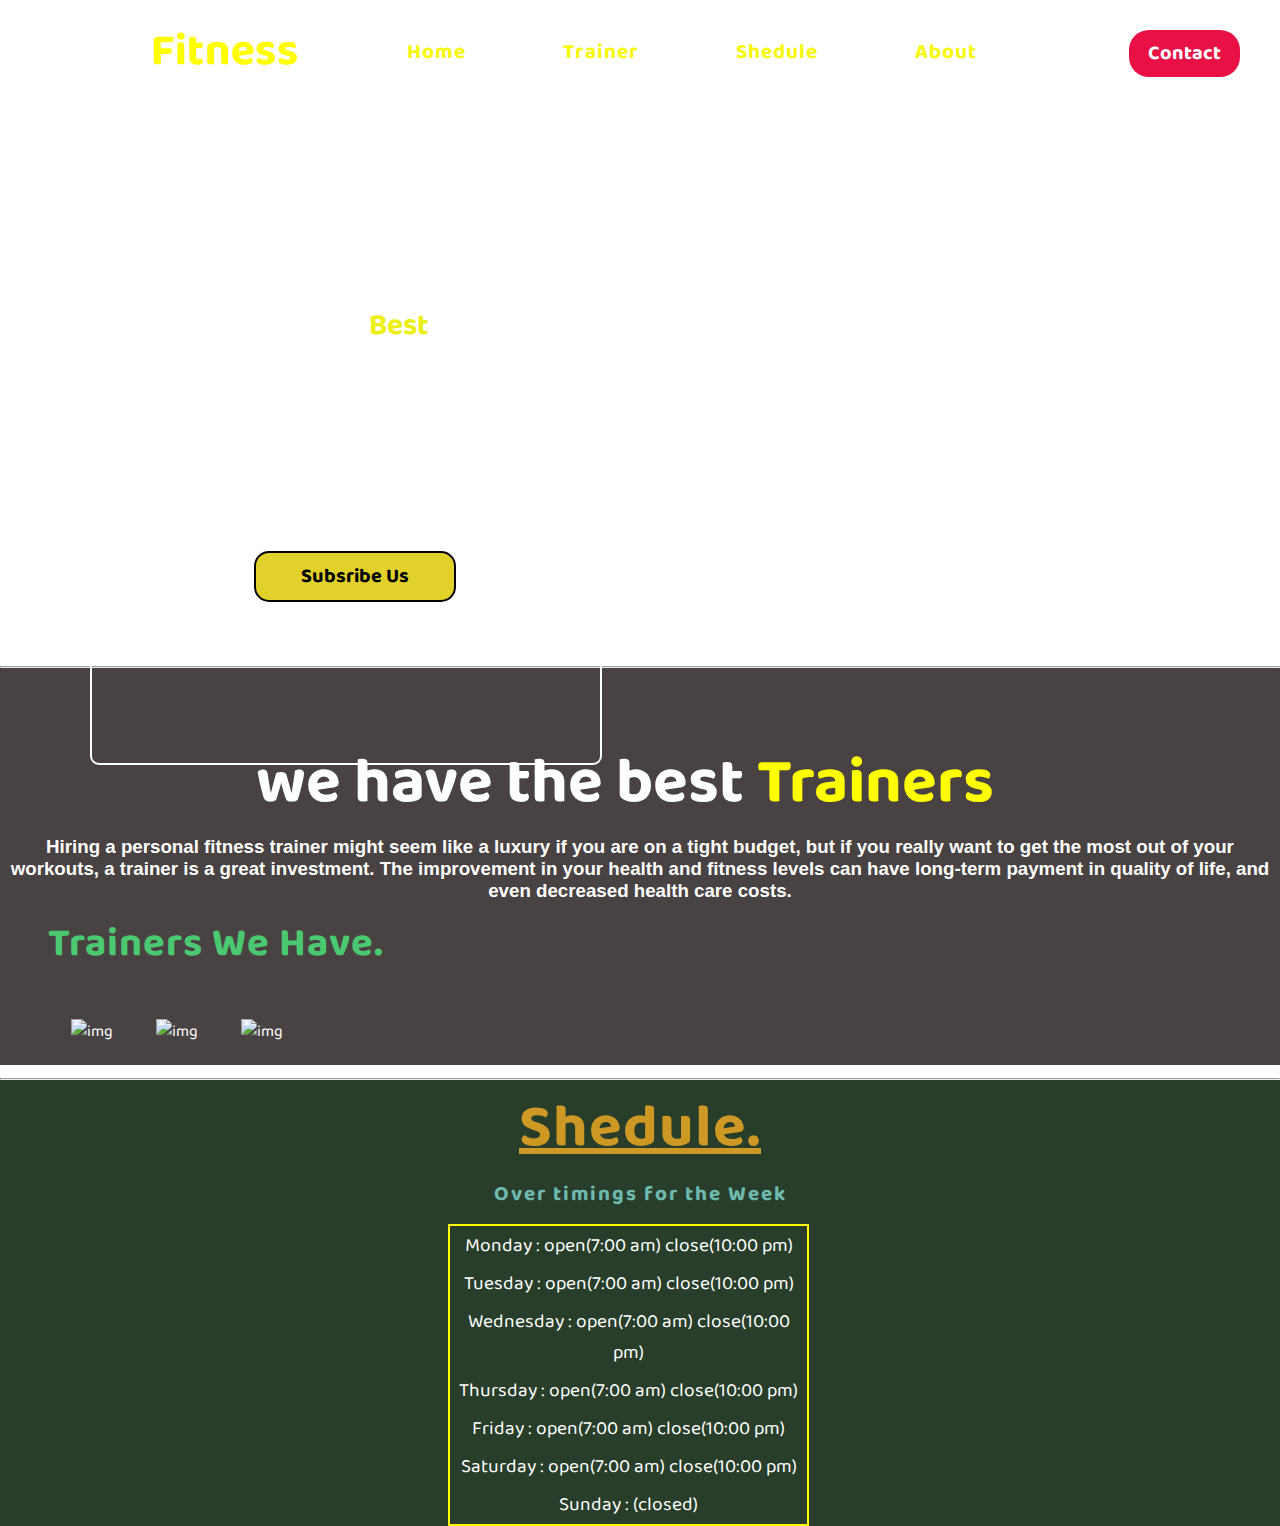
==== index.html @ 3f4bcb02 "first commit" ====
<!DOCTYPE html>
<html lang="en">
  <head>
    <meta charset="UTF-8" />
    <meta http-equiv="X-UA-Compatible" content="IE=edge" />
    <meta name="viewport" content="width=device-width, initial-scale=1.0" />
    <title>Body Fitness</title>
    <link rel="stylesheet" href="style.css" />
  </head>
  <body>
    <header class="header">
      <nav style="background-color: darkgray">
        <div>
          <h1 class="logo">Body <span style="color: yellow">Fitness</span></h1>
        </div>
        <ul>
          <li><a href="#home">Home</a></li>
          <li><a href="#trainer">Trainer</a></li>
          <li><a href="#shedule">Shedule</a></li>
          <li><a href="">About</a></li>
        </ul>
        <div>
          <button class="btn" type="button">Contact</button>
        </div>
      </nav>
    </header>
    <main>
      <div id="home" class="home" style="border: 2px solid white">
        <h2 class="h2">
          We provide the
          <span style="color: rgb(236, 240, 22)">best</span> facility
        </h2>
        <h3 class="h3">
          In general, facilities managers are responsible for the maintenance
          and upkeep of an organization's buildings, ensuring that they meet
          legal requirements and health and safety standards. Facility managers
          (FMs) operate across different business functions, working on both a
          strategic and operational level.
        </h3>
        <h4 class="h4">
          <button type="button">Subsribe Us</button>
        </h4>
      </div>
      <div id="trainer" class="trainer">
        <hr />
        <h2>we have the best <span style="color: yellow">Trainers</span></h2>
        <h3>
          Hiring a personal fitness trainer might seem like a luxury if you are
          on a tight budget, but if you really want to get the most out of your
          workouts, a trainer is a great investment. The improvement in your
          health and fitness levels can have long-term payment in quality of
          life, and even decreased health care costs.
        </h3>
        <h4>Trainers We Have.</h4>
        <div class="img">
          <img
            src="https://cdn.pixabay.com/photo/2014/09/28/19/48/fitness-465202__340.jpg"
            alt="img"
          />
          <img
            src="https://cdn.pixabay.com/photo/2014/09/28/19/49/fitness-465203_960_720.jpg"
            width="30%"
            alt="img"
          />
          <img
            src="https://cdn.pixabay.com/photo/2018/09/26/13/02/barbell-3704578__340.jpg"
            alt="img"
          />
        </div>
      </div>
      <hr />
      <div id="shedule" class="shedule">
        <h2>shedule.</h2>
        <h3>Over timings for the Week</h3>
        <ul>
          <li>Monday : open(7:00 am) close(10:00 pm)</li>
          <li>Tuesday : open(7:00 am) close(10:00 pm)</li>
          <li>Wednesday : open(7:00 am) close(10:00 pm)</li>
          <li>Thursday : open(7:00 am) close(10:00 pm)</li>
          <li>Friday : open(7:00 am) close(10:00 pm)</li>
          <li>Saturday : open(7:00 am) close(10:00 pm)</li>
          <li>Sunday : (closed)</li>
        </ul>
      </div>
    </main>
    <footer></footer>
  </body>
</html>
---- style.css ----
@import url("https://fonts.googleapis.com/css2?family=Baloo+Bhai+2&display=swap");
* {
  margin: 0%;
  padding: 0%;
  box-sizing: border-box;
}
body {
  color: white;
  background-image: url(/pic/back5.jpg);
  background-attachment: fixed;
  background-position: center;
  background-repeat: no-repeat;
  background-size: cover;
  font-family: "Baloo Bhai 2", cursive;
  /* height: 12344px; */
}
.header {
  display: flex;
  justify-content: space-between;
  margin: 2% 3%;
  /* background-color: rgb(250, 3, 3); */
}
.logo {
  position: absolute;
  top: 15px;
  font-size: 45px;
  cursor: pointer;
}
.header ul {
  display: inline-block;
  position: absolute;
  top: 35px;
  right: 20%;
}
.header ul li {
  display: inline-block;
}
.header ul li a {
  border: 2px solid white;
  margin: 20px;
  padding: 4px 25px;
  color: rgb(247, 247, 16);
  font-size: 21px;
  text-decoration: none;
  border-radius: 9px;
  transition: 0.3s;
  font-weight: bold;
  letter-spacing: 1px;
}
.header ul li a:hover {
  background-color: rgb(241, 235, 235);
  color: rgb(14, 13, 13);
  border: 2px solid white;

  /* transform: scale(7.9); */
  font-weight: bold;
}
.btn {
  position: absolute;
  top: 30px;
  right: 40px;
  padding: 7px 19px;
  border-radius: 20px;
  font-family: "Baloo Bhai 2", cursive;
  font-size: 20px;
  font-weight: bold;
  color: white;
  background-color: rgb(233, 16, 70);
  text-align: center;
  cursor: pointer;
  border: 1px hidden rgb(233, 16, 70);
  transition: 0.4s;
}
.btn:hover {
  transform: scale(1.2);
}
.home {
  display: block;
  position: absolute;
  top: 30%;
  left: 7%;
  padding: 30px;
  width: 40%;
  border-radius: 9px;
  height: 55%;
}
.home:hover {
  background-color: rgb(47, 70, 70);
  color: black;
  transition: 0.3s;
  cursor: pointer;
}
.h2 {
  text-transform: capitalize;
  font-size: 30px;
  text-align: center;
}
.h3 {
  font-size: medium;
  text-align: center;
  margin-top: 20px;
}
.h4 {
  position: absolute;
  left: 32%;
  margin-top: 25px;

  /* border: 2px solid black; */
}
.h4 button {
  padding: 7px 45px;
  border: 2px solid rgb(5, 5, 5);
  border-radius: 15px;
  background-color: rgb(226, 208, 43);
  font-weight: bold;
  font-family: "Baloo Bhai 2", cursive;
  font-size: 20px;
  transition: 0.4s;
}
.h4 button:hover {
  background-color: black;
  color: yellow;
  border: 2px solid yellow;
  transform: scale(1.1);
}
.trainer {
  background-color: rgb(73, 66, 66);
  margin-top: 50%;
}
.trainer h2 {
  /* position: absolute; */
  left: 20%;
  font-size: 4em;
  margin-top: 5%;
  margin-left: 20%;
}
.trainer h3 {
  text-align: center;
  font-family: "Segoe UI", Tahoma, Geneva, Verdana, sans-serif;
}
.trainer h4 {
  color: rgb(75, 201, 113);
  font-size: 40px;
  margin-left: 3%;
  padding: 10px;
  letter-spacing: 1px;
}
.img {
  margin: 1% 4%;
}
div img {
  padding: 20px;
}
.shedule {
  background-color: rgb(40, 61, 42);
}
.shedule h2 {
  /* margin-left: 4%; */
  text-align: center;
  font-size: 60px;
  color: rgb(206, 152, 36);
  text-decoration: underline;
  letter-spacing: 1px;
  text-transform: capitalize;
}
.shedule ul {
  display: inline-block;
  /* margin-top: 111%; */
  border: 2px solid yellow;
  text-align: center;
  margin-top: 1%;
  margin-left: 35%;
}
.shedule ul li {
  display: block;
  font-size: larger;
  padding: 1%;
}
.shedule h3 {
  color: rgb(109, 187, 176);
  text-align: center;
  font-size: 1.3em;
  letter-spacing: 2px;
}
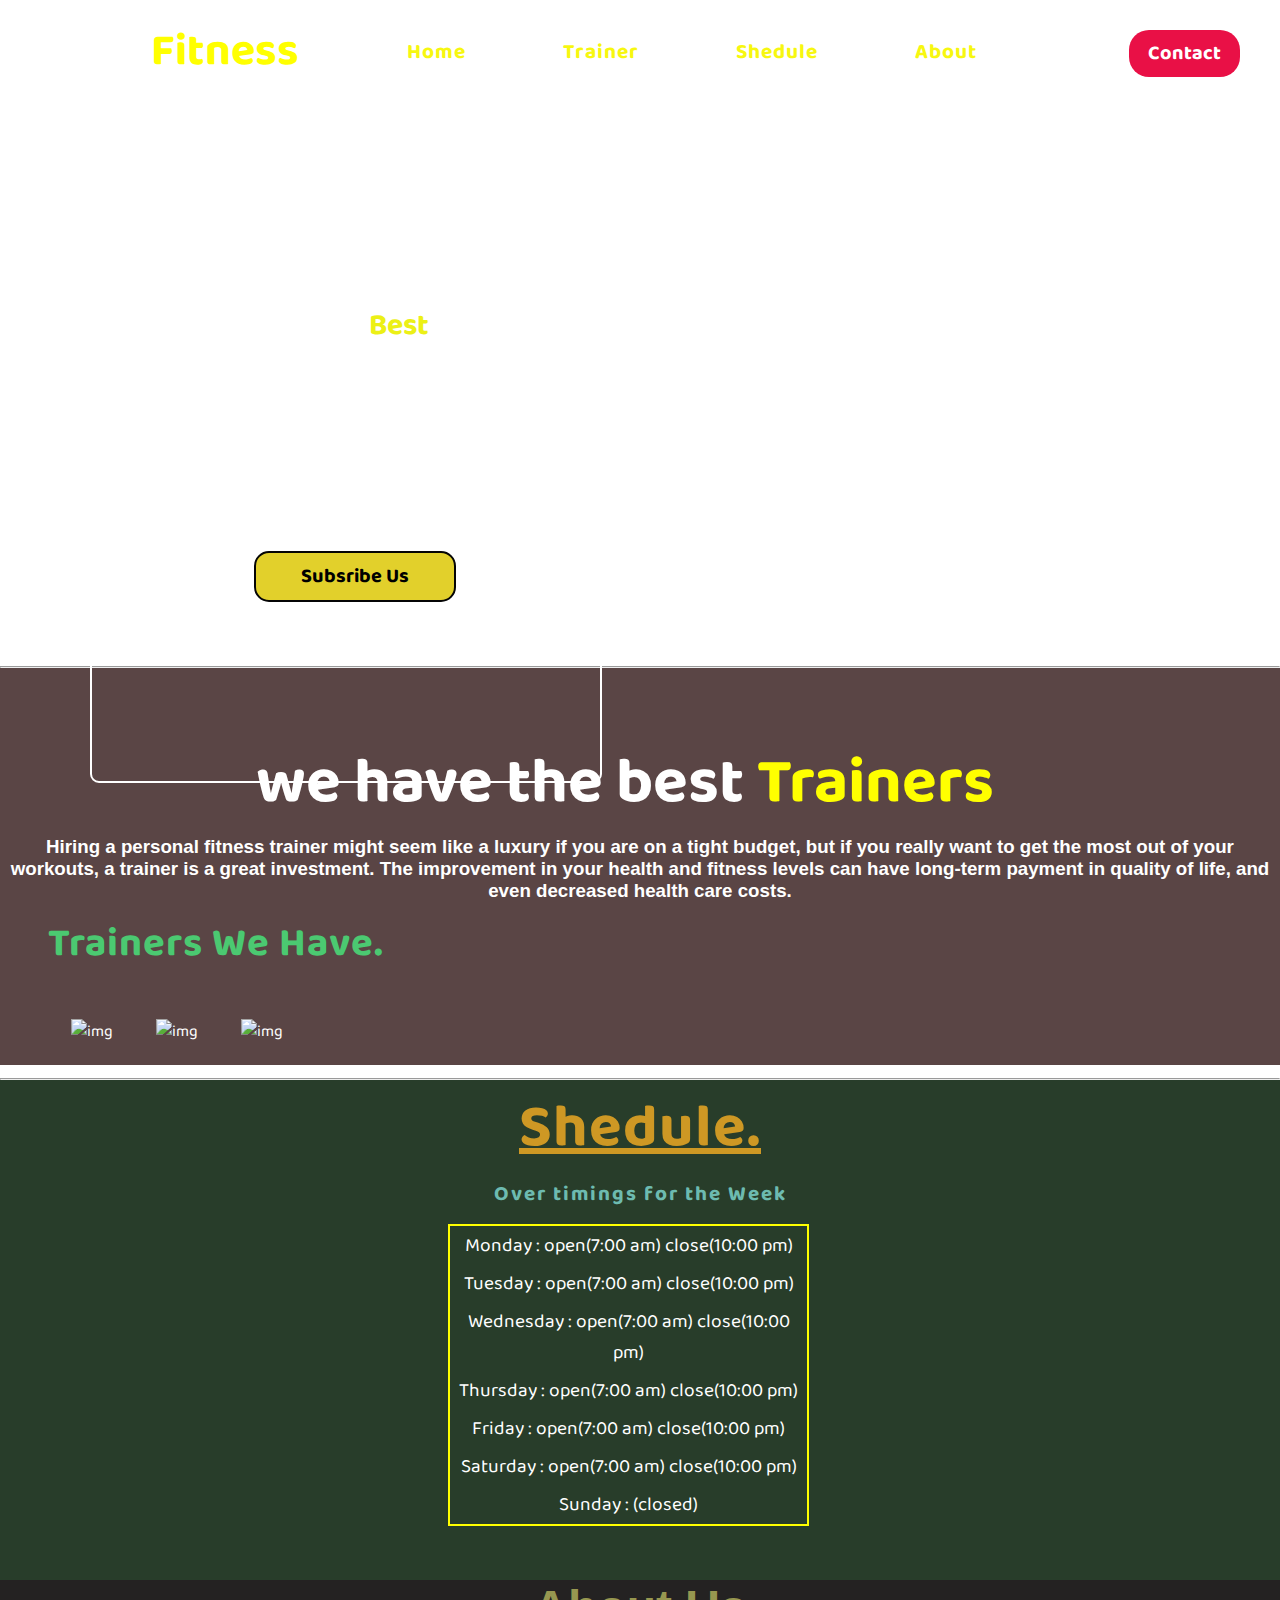
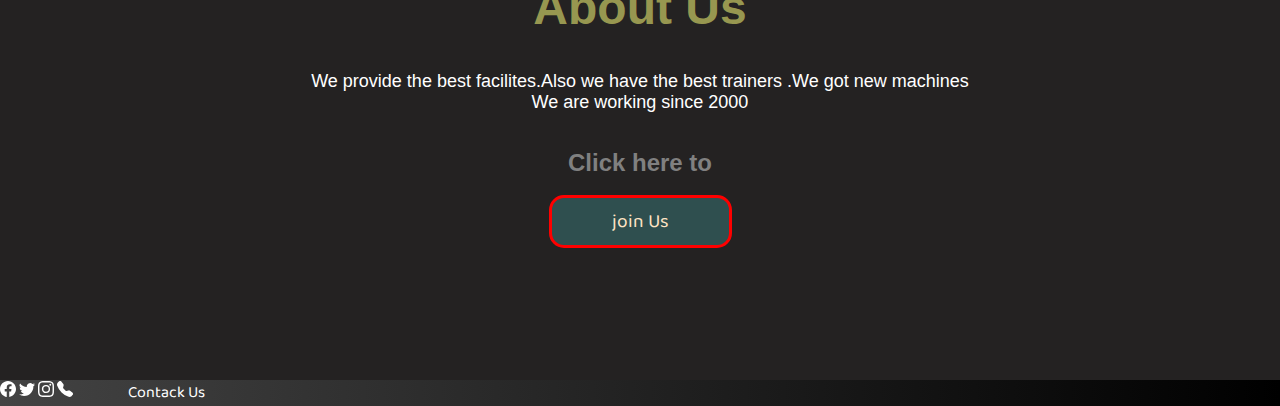
==== commit 3e7b47d0: "changes made" ====
--- a/index.html
+++ b/index.html
@@ -5,7 +5,8 @@
     <meta http-equiv="X-UA-Compatible" content="IE=edge" />
     <meta name="viewport" content="width=device-width, initial-scale=1.0" />
     <title>Body Fitness</title>
-    <link rel="stylesheet" href="style.css" />
+    <link rel="stylesheet" href="css/style.css" />
+    <link rel="icon" href="pic/ahmar.jpg" />
   </head>
   <body>
     <header class="header">
@@ -17,10 +18,10 @@
           <li><a href="#home">Home</a></li>
           <li><a href="#trainer">Trainer</a></li>
           <li><a href="#shedule">Shedule</a></li>
-          <li><a href="">About</a></li>
+          <li><a href="#about">About</a></li>
         </ul>
         <div>
-          <button class="btn" type="button">Contact</button>
+          <button id="#contact" class="btn" type="button">Contact</button>
         </div>
       </nav>
     </header>
@@ -82,7 +83,34 @@
           <li>Sunday : (closed)</li>
         </ul>
       </div>
+      <div id="about" class="about">
+        <h2>About Us</h2>
+        <br /><br />
+        <p>
+          We provide the best facilites.Also we have the best trainers .We got
+          new machines <br />We are working since 2000
+        </p>
+        <br /><br />
+        <h3>Click here to</h3>
+        <br />
+        <button type="button">join Us</button>
+      </div>
     </main>
-    <footer></footer>
+    <footer  >
+      <div class="footer">Contack Us</div>
+      <div class="svg">
+        <svg   xmlns="http://www.w3.org/2000/svg" width="16" height="16" fill="currentColor" class="bi bi-facebook" viewBox="0 0 16 16">
+          <path d="M16 8.049c0-4.446-3.582-8.05-8-8.05C3.58 0-.002 3.603-.002 8.05c0 4.017 2.926 7.347 6.75 7.951v-5.625h-2.03V8.05H6.75V6.275c0-2.017 1.195-3.131 3.022-3.131.876 0 1.791.157 1.791.157v1.98h-1.009c-.993 0-1.303.621-1.303 1.258v1.51h2.218l-.354 2.326H9.25V16c3.824-.604 6.75-3.934 6.75-7.951z"/>
+        </svg>
+        <svg xmlns="http://www.w3.org/2000/svg" width="16" height="16" fill="currentColor" class="bi bi-twitter" viewBox="0 0 16 16">
+          <path d="M5.026 15c6.038 0 9.341-5.003 9.341-9.334 0-.14 0-.282-.006-.422A6.685 6.685 0 0 0 16 3.542a6.658 6.658 0 0 1-1.889.518 3.301 3.301 0 0 0 1.447-1.817 6.533 6.533 0 0 1-2.087.793A3.286 3.286 0 0 0 7.875 6.03a9.325 9.325 0 0 1-6.767-3.429 3.289 3.289 0 0 0 1.018 4.382A3.323 3.323 0 0 1 .64 6.575v.045a3.288 3.288 0 0 0 2.632 3.218 3.203 3.203 0 0 1-.865.115 3.23 3.23 0 0 1-.614-.057 3.283 3.283 0 0 0 3.067 2.277A6.588 6.588 0 0 1 .78 13.58a6.32 6.32 0 0 1-.78-.045A9.344 9.344 0 0 0 5.026 15z"/>
+        </svg>
+        <svg xmlns="http://www.w3.org/2000/svg" width="16" height="16" fill="currentColor" class="bi bi-instagram" viewBox="0 0 16 16">
+          <path d="M8 0C5.829 0 5.556.01 4.703.048 3.85.088 3.269.222 2.76.42a3.917 3.917 0 0 0-1.417.923A3.927 3.927 0 0 0 .42 2.76C.222 3.268.087 3.85.048 4.7.01 5.555 0 5.827 0 8.001c0 2.172.01 2.444.048 3.297.04.852.174 1.433.372 1.942.205.526.478.972.923 1.417.444.445.89.719 1.416.923.51.198 1.09.333 1.942.372C5.555 15.99 5.827 16 8 16s2.444-.01 3.298-.048c.851-.04 1.434-.174 1.943-.372a3.916 3.916 0 0 0 1.416-.923c.445-.445.718-.891.923-1.417.197-.509.332-1.09.372-1.942C15.99 10.445 16 10.173 16 8s-.01-2.445-.048-3.299c-.04-.851-.175-1.433-.372-1.941a3.926 3.926 0 0 0-.923-1.417A3.911 3.911 0 0 0 13.24.42c-.51-.198-1.092-.333-1.943-.372C10.443.01 10.172 0 7.998 0h.003zm-.717 1.442h.718c2.136 0 2.389.007 3.232.046.78.035 1.204.166 1.486.275.373.145.64.319.92.599.28.28.453.546.598.92.11.281.24.705.275 1.485.039.843.047 1.096.047 3.231s-.008 2.389-.047 3.232c-.035.78-.166 1.203-.275 1.485a2.47 2.47 0 0 1-.599.919c-.28.28-.546.453-.92.598-.28.11-.704.24-1.485.276-.843.038-1.096.047-3.232.047s-2.39-.009-3.233-.047c-.78-.036-1.203-.166-1.485-.276a2.478 2.478 0 0 1-.92-.598 2.48 2.48 0 0 1-.6-.92c-.109-.281-.24-.705-.275-1.485-.038-.843-.046-1.096-.046-3.233 0-2.136.008-2.388.046-3.231.036-.78.166-1.204.276-1.486.145-.373.319-.64.599-.92.28-.28.546-.453.92-.598.282-.11.705-.24 1.485-.276.738-.034 1.024-.044 2.515-.045v.002zm4.988 1.328a.96.96 0 1 0 0 1.92.96.96 0 0 0 0-1.92zm-4.27 1.122a4.109 4.109 0 1 0 0 8.217 4.109 4.109 0 0 0 0-8.217zm0 1.441a2.667 2.667 0 1 1 0 5.334 2.667 2.667 0 0 1 0-5.334z"/>
+        </svg>
+        <svg xmlns="http://www.w3.org/2000/svg" width="16" height="16" fill="currentColor" class="bi bi-telephone-fill" viewBox="0 0 16 16">
+          <path fill-rule="evenodd" d="M1.885.511a1.745 1.745 0 0 1 2.61.163L6.29 2.98c.329.423.445.974.315 1.494l-.547 2.19a.678.678 0 0 0 .178.643l2.457 2.457a.678.678 0 0 0 .644.178l2.189-.547a1.745 1.745 0 0 1 1.494.315l2.306 1.794c.829.645.905 1.87.163 2.611l-1.034 1.034c-.74.74-1.846 1.065-2.877.702a18.634 18.634 0 0 1-7.01-4.42 18.634 18.634 0 0 1-4.42-7.009c-.362-1.03-.037-2.137.703-2.877L1.885.511z"/>
+        </svg>
+    </footer>
   </body>
 </html>
--- a/css/style.css
+++ b/css/style.css
@@ -0,0 +1,240 @@
+@import url("https://fonts.googleapis.com/css2?family=Baloo+Bhai+2&display=swap");
+* {
+  margin: 0%;
+  padding: 0%;
+  box-sizing: border-box;
+}
+body {
+  color: white;
+  background-image: url(/pic/back5.jpg);
+  background-attachment: fixed;
+  background-position: center;
+  background-repeat: no-repeat;
+  background-size: cover;
+  font-family: "Baloo Bhai 2", cursive;
+  /* height: 12344px; */
+}
+.header {
+  display: flex;
+  justify-content: space-between;
+  margin: 2% 3%;
+  /* background-color: rgb(250, 3, 3); */
+}
+.logo {
+  position: absolute;
+  top: 15px;
+  font-size: 45px;
+  cursor: pointer;
+}
+.header ul {
+  display: inline-block;
+  position: absolute;
+  top: 35px;
+  right: 20%;
+}
+.header ul li {
+  display: inline-block;
+}
+.header ul li a {
+  border: 2px solid white;
+  margin: 20px;
+  padding: 4px 25px;
+  color: rgb(247, 247, 16);
+  font-size: 21px;
+  text-decoration: none;
+  border-radius: 9px;
+  transition: 0.3s;
+  font-weight: bold;
+  letter-spacing: 1px;
+}
+.header ul li a:hover {
+  background-color: rgb(241, 235, 235);
+  color: rgb(14, 13, 13);
+  border: 2px solid white;
+
+  /* transform: scale(7.9); */
+  font-weight: bold;
+}
+.btn {
+  position: absolute;
+  top: 30px;
+  right: 40px;
+  padding: 7px 19px;
+  border-radius: 20px;
+  font-family: "Baloo Bhai 2", cursive;
+  font-size: 20px;
+  font-weight: bold;
+  color: white;
+  background-color: rgb(233, 16, 70);
+  text-align: center;
+  cursor: pointer;
+  border: 1px hidden rgb(233, 16, 70);
+  transition: 0.4s;
+}
+.btn:hover {
+  transform: scale(1.2);
+}
+.home {
+  display: block;
+  position: absolute;
+  top: 30%;
+  left: 7%;
+  padding: 30px;
+  width: 40%;
+  border-radius: 9px;
+  height: 57%;
+}
+.home:hover {
+  background-color: rgb(47, 70, 70);
+  color: black;
+  transition: 0.3s;
+  cursor: pointer;
+}
+.h2 {
+  text-transform: capitalize;
+  font-size: 30px;
+  text-align: center;
+}
+.h3 {
+  font-size: medium;
+  text-align: center;
+  margin-top: 20px;
+}
+.h4 {
+  position: absolute;
+  left: 32%;
+  margin-top: 25px;
+
+  /* border: 2px solid black; */
+}
+.h4 button {
+  padding: 7px 45px;
+  border: 2px solid rgb(5, 5, 5);
+  border-radius: 15px;
+  background-color: rgb(226, 208, 43);
+  font-weight: bold;
+  font-family: "Baloo Bhai 2", cursive;
+  font-size: 20px;
+  transition: 0.4s;
+}
+.h4 button:hover {
+  background-color: black;
+  color: yellow;
+  border: 2px solid yellow;
+  transform: scale(1.1);
+}
+.trainer {
+  background-color: rgb(90, 69, 69);
+  margin-top: 50%;
+}
+.trainer h2 {
+  /* position: absolute; */
+  left: 20%;
+  font-size: 4em;
+  margin-top: 5%;
+  margin-left: 20%;
+}
+.trainer h3 {
+  text-align: center;
+  font-family: "Segoe UI", Tahoma, Geneva, Verdana, sans-serif;
+}
+.trainer h4 {
+  color: rgb(75, 201, 113);
+  font-size: 40px;
+  margin-left: 3%;
+  padding: 10px;
+  letter-spacing: 1px;
+}
+.img {
+  margin: 1% 4%;
+}
+div img {
+  padding: 20px;
+}
+.shedule {
+  background-color: rgb(40, 61, 42);
+  height: 500px;
+}
+.shedule h2 {
+  /* margin-left: 4%; */
+  text-align: center;
+  font-size: 60px;
+  color: rgb(206, 152, 36);
+  text-decoration: underline;
+  letter-spacing: 1px;
+  text-transform: capitalize;
+}
+.shedule ul {
+  display: inline-block;
+  /* margin-top: 111%; */
+  border: 2px solid yellow;
+  text-align: center;
+  margin-top: 1%;
+  margin-left: 35%;
+}
+.shedule ul li {
+  display: block;
+  font-size: larger;
+  padding: 1%;
+}
+.shedule h3 {
+  color: rgb(109, 187, 176);
+  text-align: center;
+  font-size: 1.3em;
+  letter-spacing: 2px;
+}
+.about {
+  background-color: rgb(36, 34, 34);
+  text-align: center;
+  font-family: Arial, Helvetica, sans-serif;
+  height: 400px;
+}
+.about h2 {
+  /* text-decoration: underline; */
+  font-size: xxx-large;
+  color: rgb(151, 151, 80);
+}
+.about p {
+  font-size: large;
+}
+.about h3 {
+  color: grey;
+  font-size: x-large;
+}
+.about button {
+  padding: 8px 60px;
+  font-size: 1.2em;
+  font-family: "Baloo Bhai 2", cursive;
+  border-radius: 15px;
+  border: 3px solid red;
+  background-color: darkslategray;
+  color: bisque;
+  transition: 0.4s;
+}
+.about button:hover {
+  transform: scale(1.2);
+  box-shadow: 5px;
+  text-shadow: 12px red;
+}
+footer {
+  background: #000000; /* fallback for old browsers */
+  background: -webkit-linear-gradient(
+    to right,
+    #434343,
+    #000000
+  ); /* Chrome 10-25, Safari 5.1-6 */
+  background: linear-gradient(
+    to right,
+    #434343,
+    #000000
+  ); /* W3C, IE 10+/ Edge, Firefox 16+, Chrome 26+, Opera 12+, Safari 7+ */
+}
+.footer{
+  position: absolute;
+  left: 10%;
+}
+.svg{
+  /* position: absolute; */
+  top: 20%;
+  left: 50%;
+}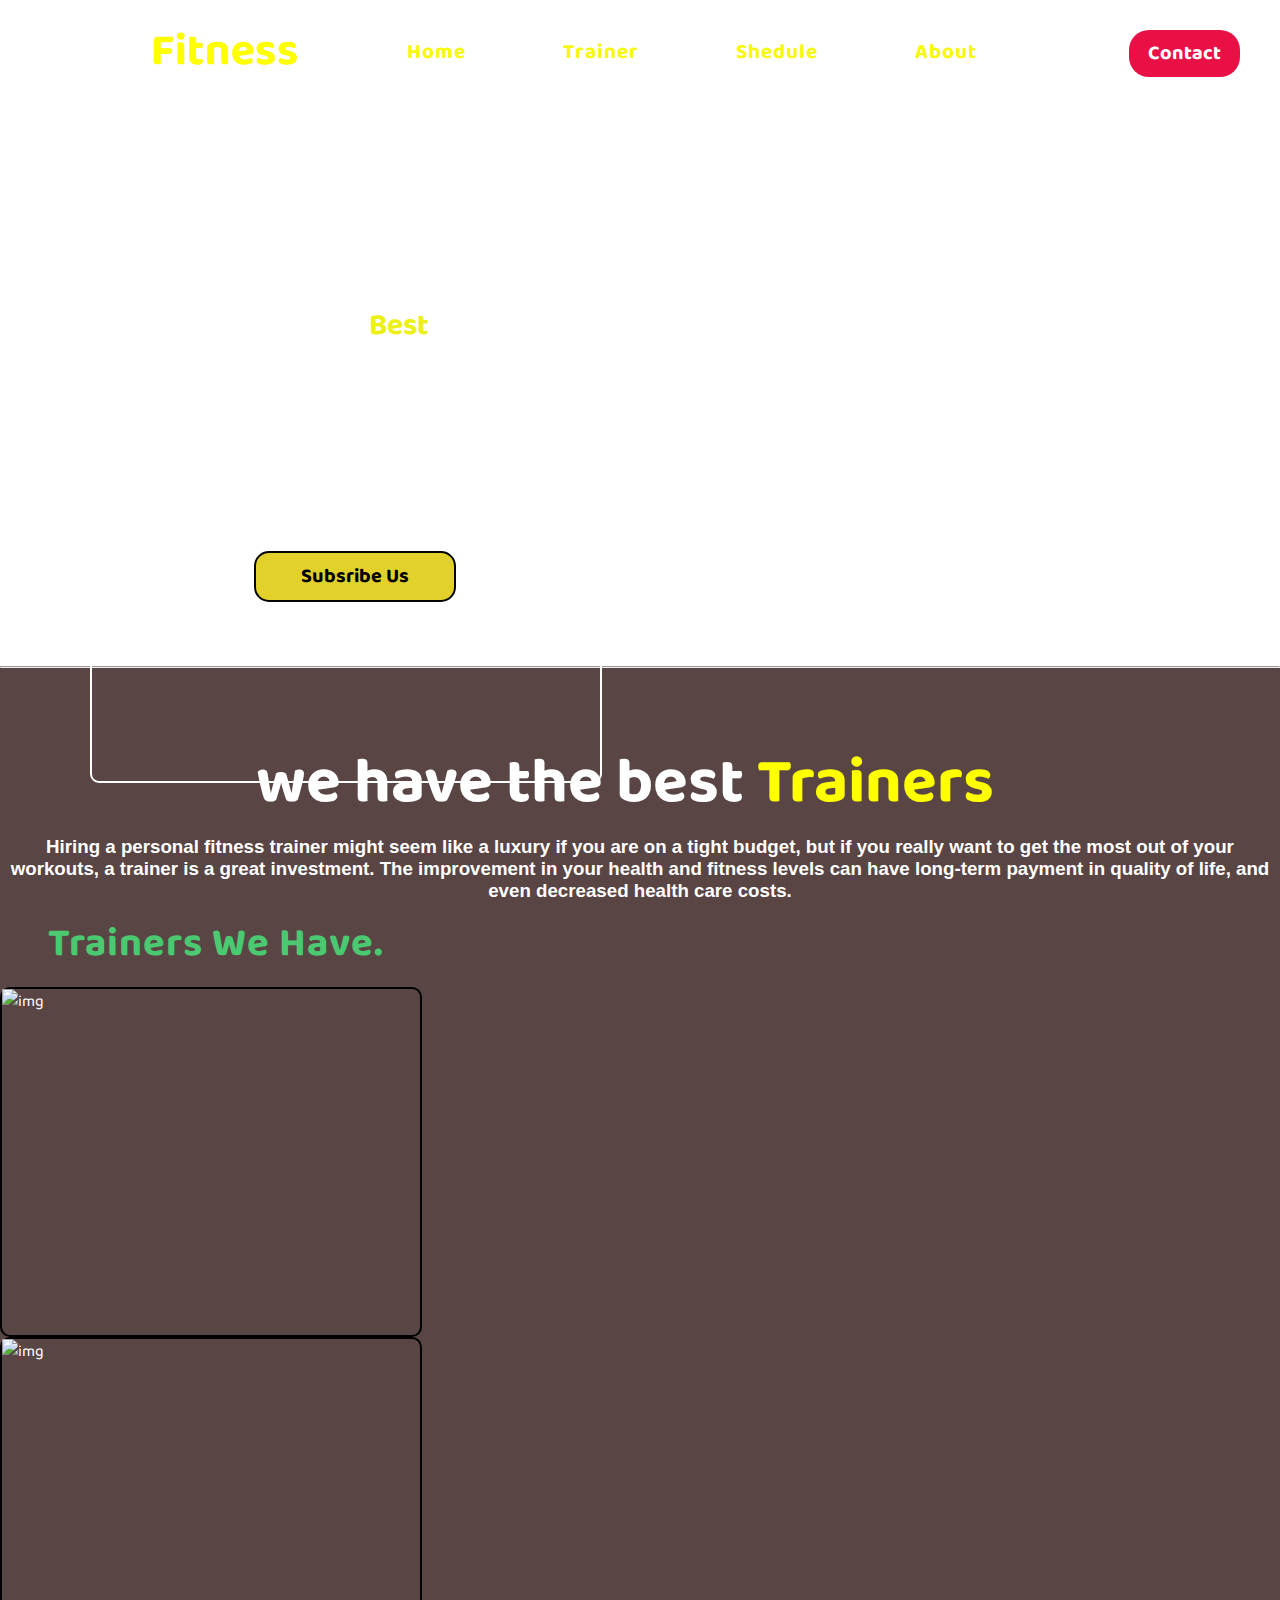
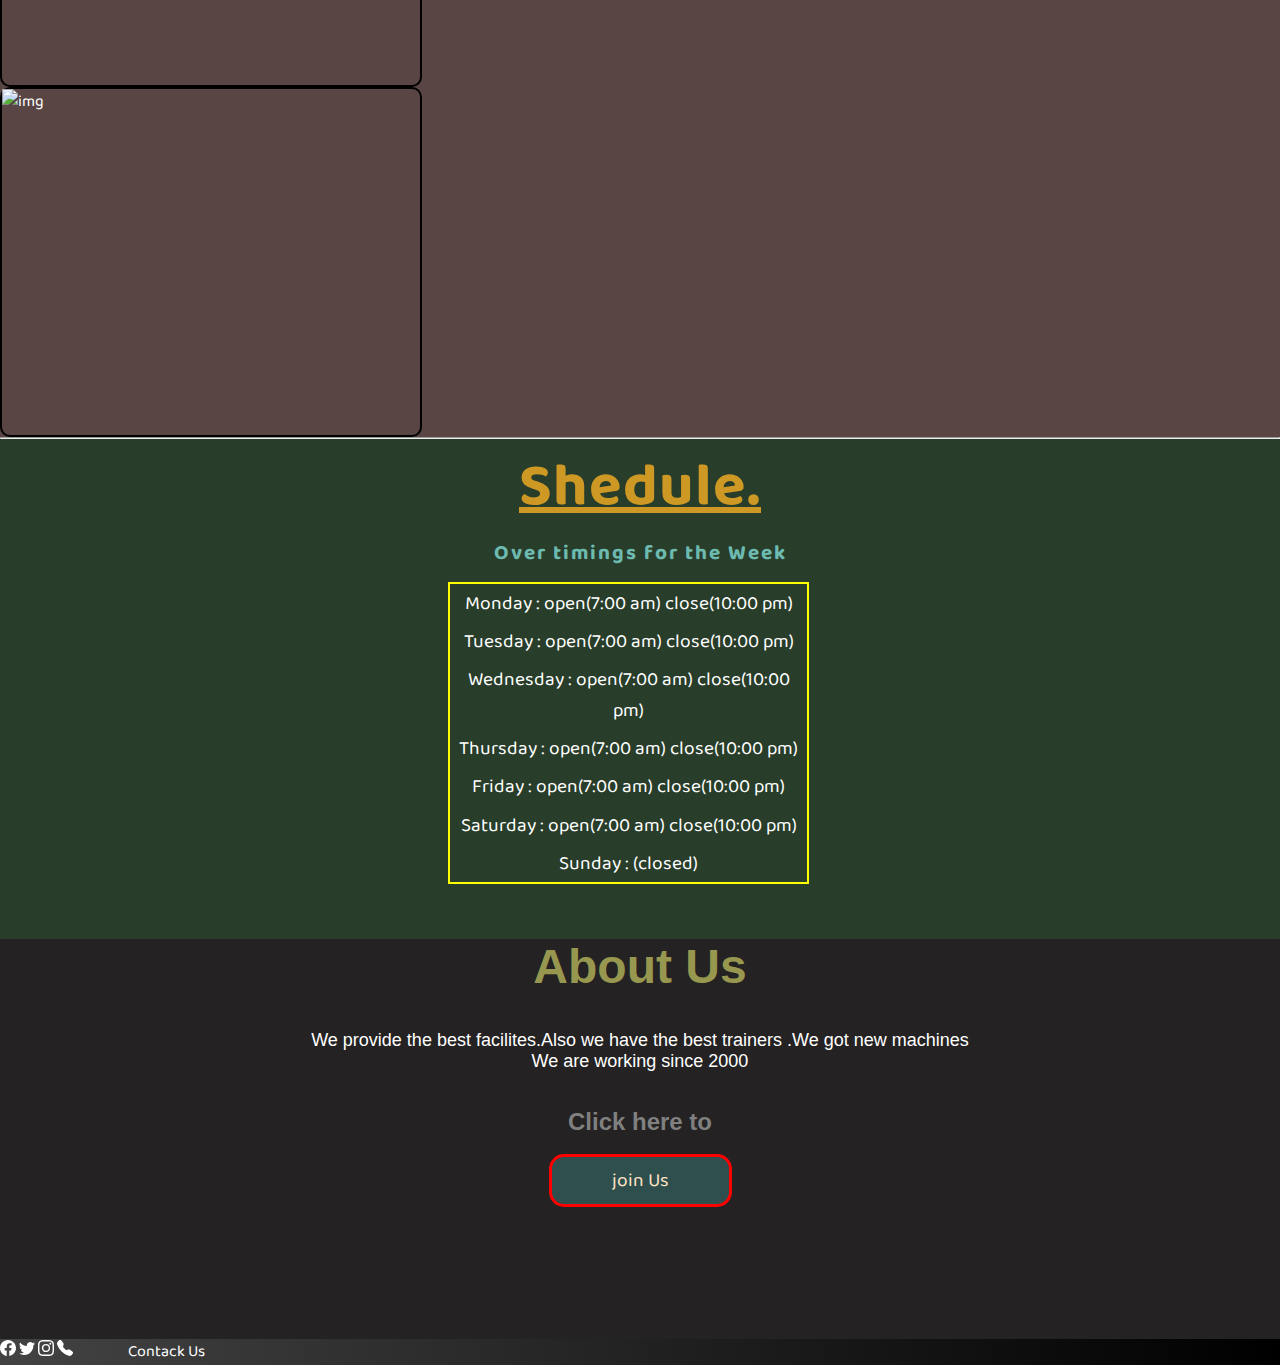
==== commit 910cf502: "changes made" ====
--- a/index.html
+++ b/index.html
@@ -54,19 +54,25 @@
         </h3>
         <h4>Trainers We Have.</h4>
         <div class="img">
-          <img
+          <div   class="img-container">
+          <img 
             src="https://cdn.pixabay.com/photo/2014/09/28/19/48/fitness-465202__340.jpg"
             alt="img"
           />
+        </div>
+          <div  class="img-container">
           <img
             src="https://cdn.pixabay.com/photo/2014/09/28/19/49/fitness-465203_960_720.jpg"
             width="30%"
             alt="img"
           />
+        </div>
+          <div  class="img-container">
           <img
             src="https://cdn.pixabay.com/photo/2018/09/26/13/02/barbell-3704578__340.jpg"
             alt="img"
           />
+        </div>
         </div>
       </div>
       <hr />
--- a/css/style.css
+++ b/css/style.css
@@ -3,6 +3,9 @@
   margin: 0%;
   padding: 0%;
   box-sizing: border-box;
+}
+html{
+  scroll-behavior: smooth;
 }
 body {
   color: white;
@@ -145,12 +148,12 @@
   padding: 10px;
   letter-spacing: 1px;
 }
-.img {
+/* .img {
   margin: 1% 4%;
 }
 div img {
   padding: 20px;
-}
+} */
 .shedule {
   background-color: rgb(40, 61, 42);
   height: 500px;
@@ -229,12 +232,32 @@
     #000000
   ); /* W3C, IE 10+/ Edge, Firefox 16+, Chrome 26+, Opera 12+, Safari 7+ */
 }
-.footer{
+.footer {
   position: absolute;
   left: 10%;
 }
-.svg{
+.svg {
   /* position: absolute; */
   top: 20%;
   left: 50%;
-}+}
+.img-container {
+  /* align-items: center; */
+  display: flex !important;
+  /* justify-content: space-between; */
+  width: 33%;
+  height: 350px;
+  border: 2px solid black;
+  border-radius: 10px;
+  /* overflow: hidden; */
+  /* margin: 10px; */
+  /* flex-direction: column; */
+}
+.img-container img {
+  width: 100%;
+  /* background-position: center; */
+  /* background-attachment: fixed; */
+  /* margin: auto; */
+  /* background-size: cover; */
+  object-fit: contain;
+}
